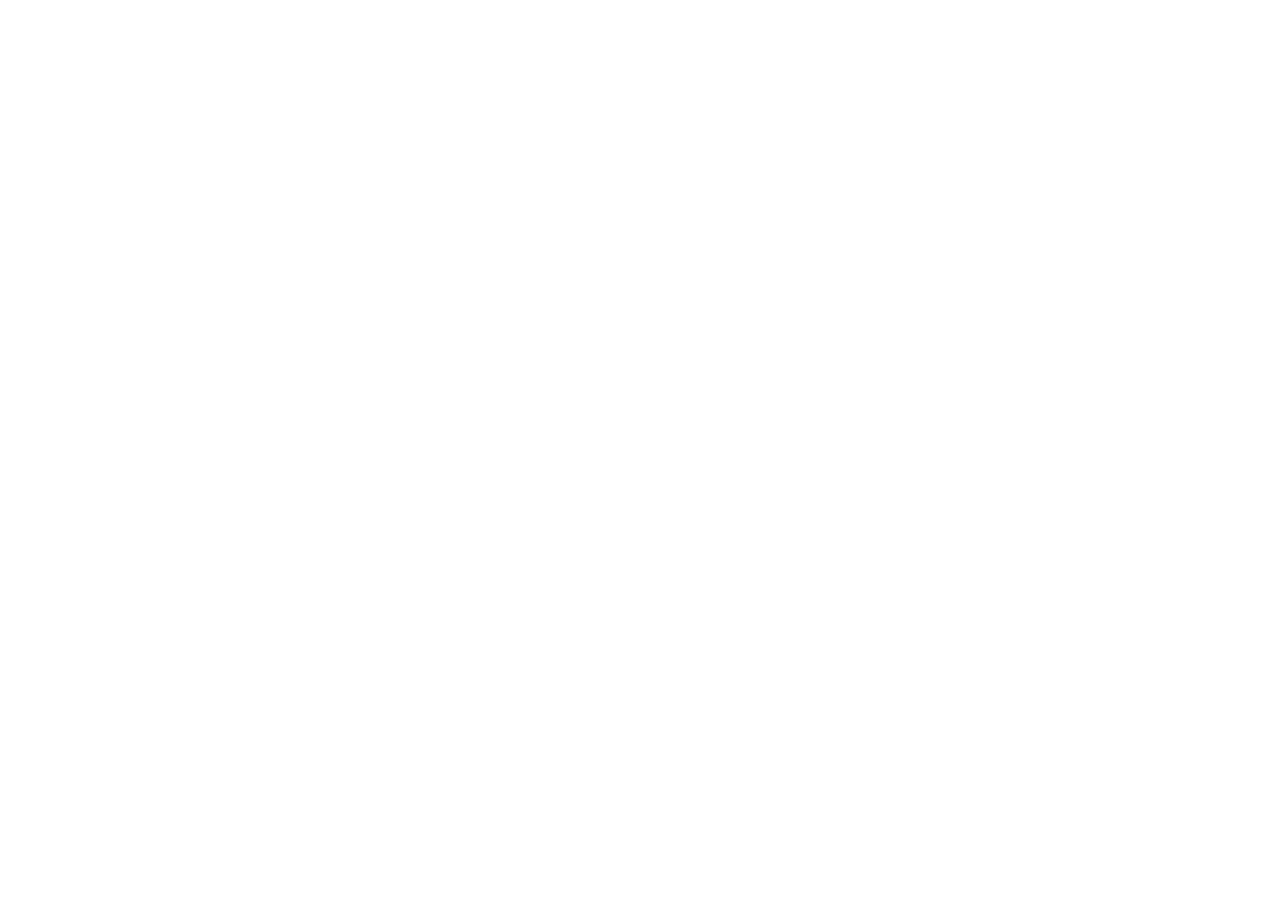
==== BioPage.html @ 434a3714 "Changed title in BioPage" ====
<!DOCTYPE html>
<html lang="en">
<head>
    <meta charset="UTF-8">
    <meta http-equiv="X-UA-Compatible" content="IE=edge">
    <meta name="viewport" content="width=device-width, initial-scale=1.0">
    <title>Bio Page</title>
</head>
<body>
    
</body>
</html>
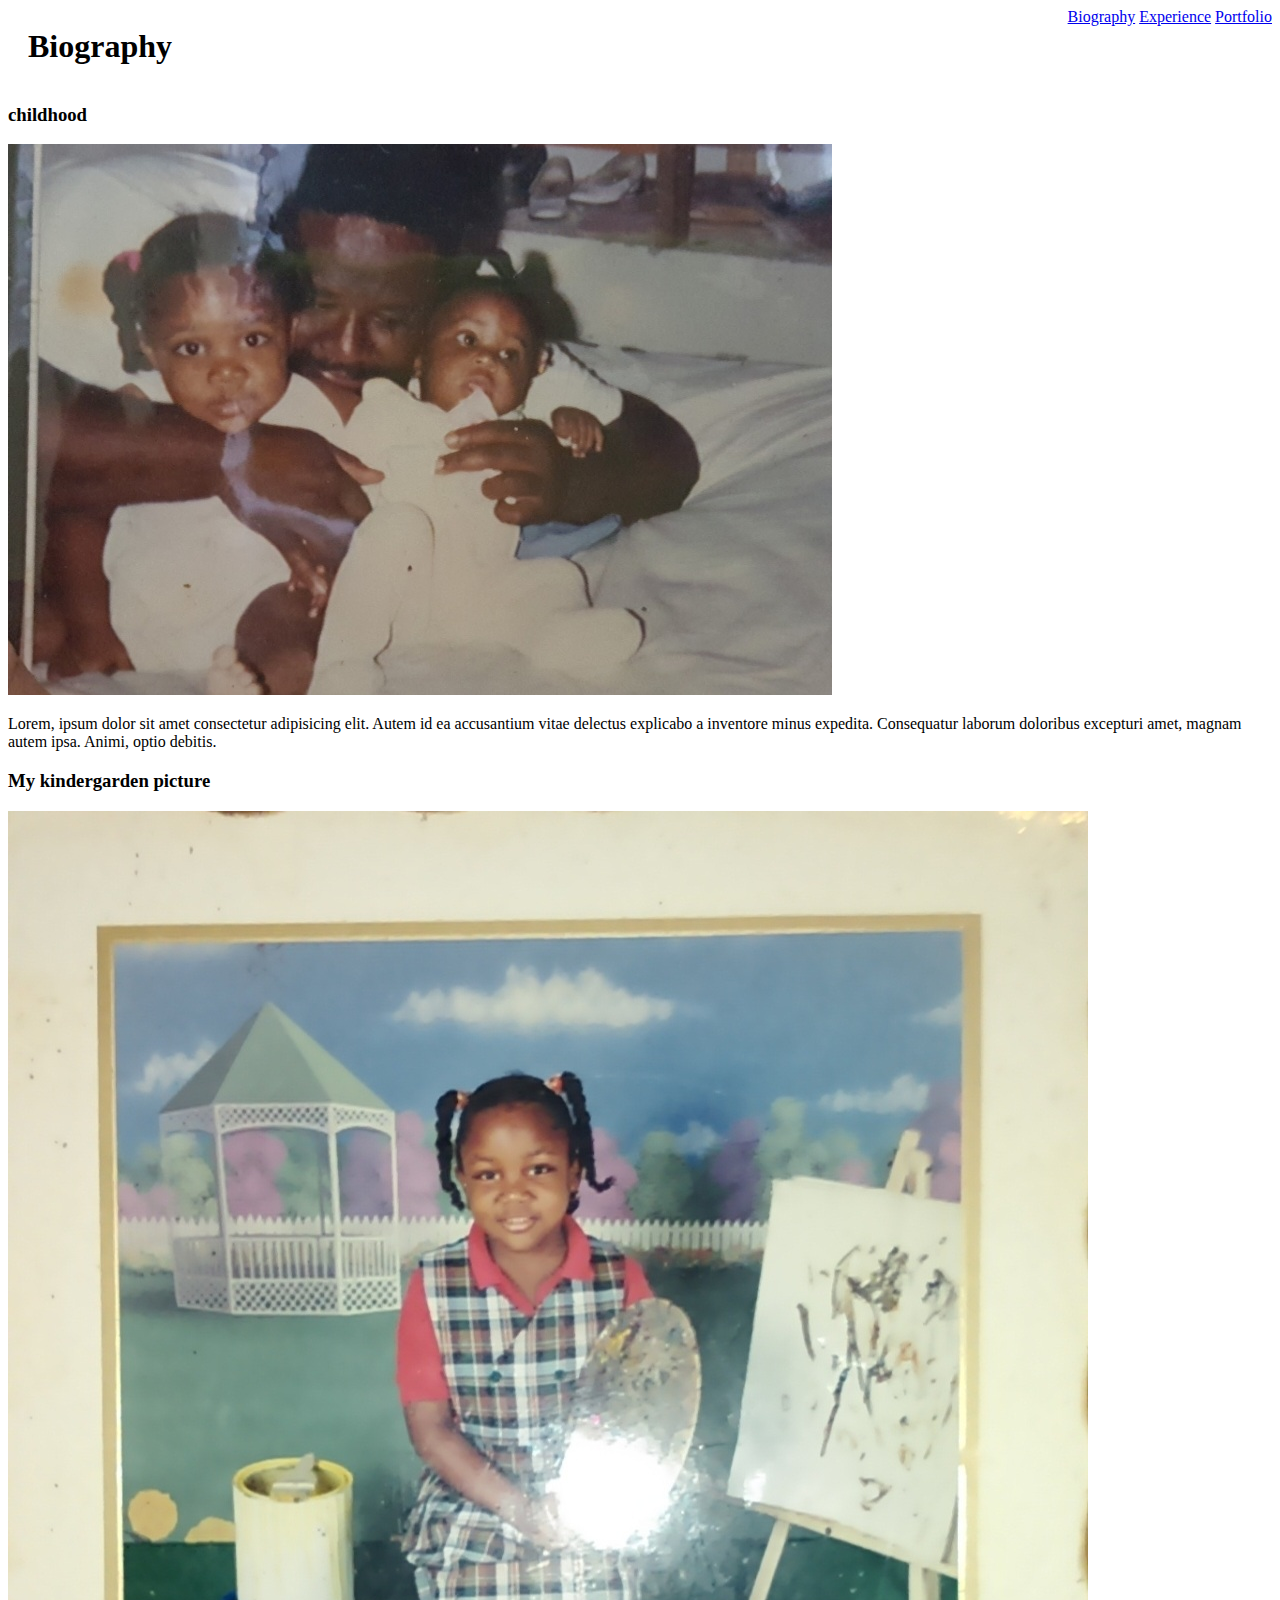
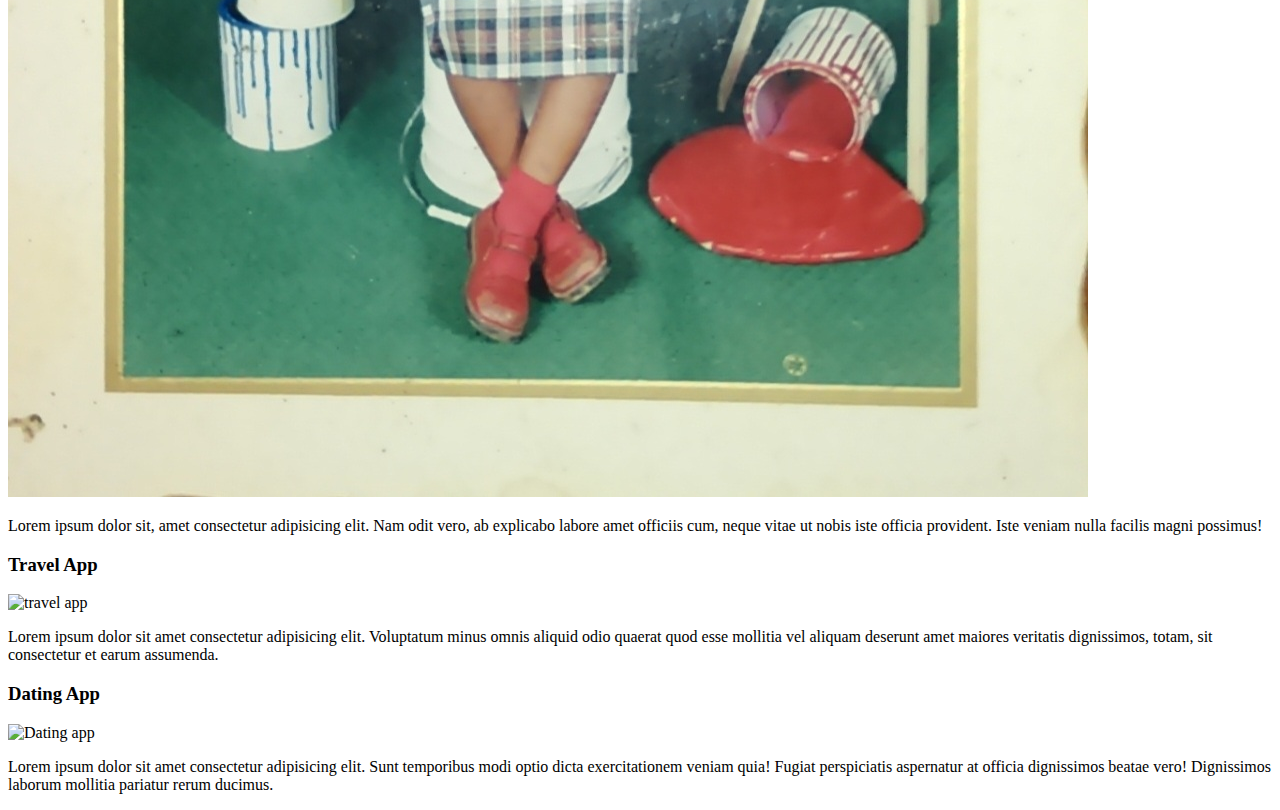
==== commit 34da8e20: "added pictures to bio page" ====
--- a/BioPage.html
+++ b/BioPage.html
@@ -5,8 +5,39 @@
     <meta http-equiv="X-UA-Compatible" content="IE=edge">
     <meta name="viewport" content="width=device-width, initial-scale=1.0">
     <title>Bio Page</title>
+    <link rel="stylesheet" href="style.css"/>
 </head>
 <body>
-    
+    <header class="encabezado">
+        <h1>Biography</h1>
+        <nav>
+          <a href="BioPage.html">Biography</a>
+          <a href="ExperiencePage.html">Experience</a>
+          <a href="PortfolioPage.html">Portfolio</a>
+        
+        </nav>
+     </header>
+      <main>
+        <div class="bio imagenes">
+            <h3>childhood</h3>
+            <img src="Screenshot_20221011-123751_Photos.jpg" alt="childhood">
+            <p> Lorem, ipsum dolor sit amet consectetur adipisicing elit. Autem id ea accusantium vitae delectus explicabo a inventore minus expedita. Consequatur laborum doloribus excepturi amet, magnam autem ipsa. Animi, optio debitis.</p>
+        </div>
+        <div class="bio imagenes">
+            <h3>My kindergarden picture</h3>
+            <img src="Screenshot_20221010_124944.jpg" alt="My kindergarden picture">
+            <p> Lorem ipsum dolor sit, amet consectetur adipisicing elit. Nam odit vero, ab explicabo labore amet officiis cum, neque vitae ut nobis iste officia provident. Iste veniam nulla facilis magni possimus!</p>
+        </div>
+        <div class="bio imagenes">
+            <h3>Travel App</h3>
+            <img src="" alt="travel app">
+            <p> Lorem ipsum dolor sit amet consectetur adipisicing elit. Voluptatum minus omnis aliquid odio quaerat quod esse mollitia vel aliquam deserunt amet maiores veritatis dignissimos, totam, sit consectetur et earum assumenda.</p>
+        </div>
+        <div class="bio imagenes">
+            <h3>Dating App</h3>
+            <img src="" alt="Dating app">
+            <p> Lorem ipsum dolor sit amet consectetur adipisicing elit. Sunt temporibus modi optio dicta exercitationem veniam quia! Fugiat perspiciatis aspernatur at officia dignissimos beatae vero! Dignissimos laborum mollitia pariatur rerum ducimus.</p>
+        </div>
+      </main>
 </body>
 </html>--- a/style.css
+++ b/style.css
@@ -0,0 +1,66 @@
+ h1{ 
+    margin: 20px;
+    /* font-family: 'Lucida Sans', 'Lucida Sans Regular', 'Lucida Grande', 'Lucida Sans Unicode', Geneva, Verdana, sans-serif; */
+    /* border: 5px solid black; */
+    /* margin: 100px; */
+    /* display: flex; */
+    /* text-align: center; */
+    
+ } 
+/* body{ */
+     /* background-image:url("https://blogapi.uber.com/wp-content/uploads/2018/06/PR_X-lugares-para-pasear-en-Puerto-Rico-y-disfrutar-de-unas-hermosas-vistas.jpg");   */
+     /* background-repeat: no-repeat; */
+    /* background-size: cover; */
+    /* height: 100vh; */
+/* } */
+header{
+    display: flex;
+    flex-direction: row;
+    justify-content: space-between;
+    /* font-family: 'Segoe UI', Tahoma, Geneva, Verdana, sans-serif; */
+}
+nav{
+    /* font-family: 'Lucida Sans', 'Lucida Sans Regular', 'Lucida Grande', 'Lucida Sans Unicode', Geneva, Verdana, sans-serif; */
+    color: black;
+    justify-content: space-between;
+    text-decoration: none;
+    align-items: flex-end;
+}
+.Proyectos{
+    display: flex;
+    flex-wrap: wrap;
+    flex-direction: row;
+    background-color: antiquewhite;
+    justify-content: center;
+    height: 250px;
+}
+.proyect-cards{
+    border: 2px solid black;
+    border-radius: 15px;
+    padding: 20px;
+    margin: 20px;
+    width: 200px;
+}
+.proyect-cards img{
+    width: 200px;
+    height: 200px;
+}
+.container{
+    height: 100vh;
+    display: grid;
+    grid-template-columns: 400px auto;
+    grid grid-template-rows: 100px auto;
+    grid-template-areas::after:
+    "header header"
+    "aside main"
+}
+
+header{
+grid-area: header;
+}
+aside{
+grid-area: aside;
+}
+main{
+grid-area: main;
+}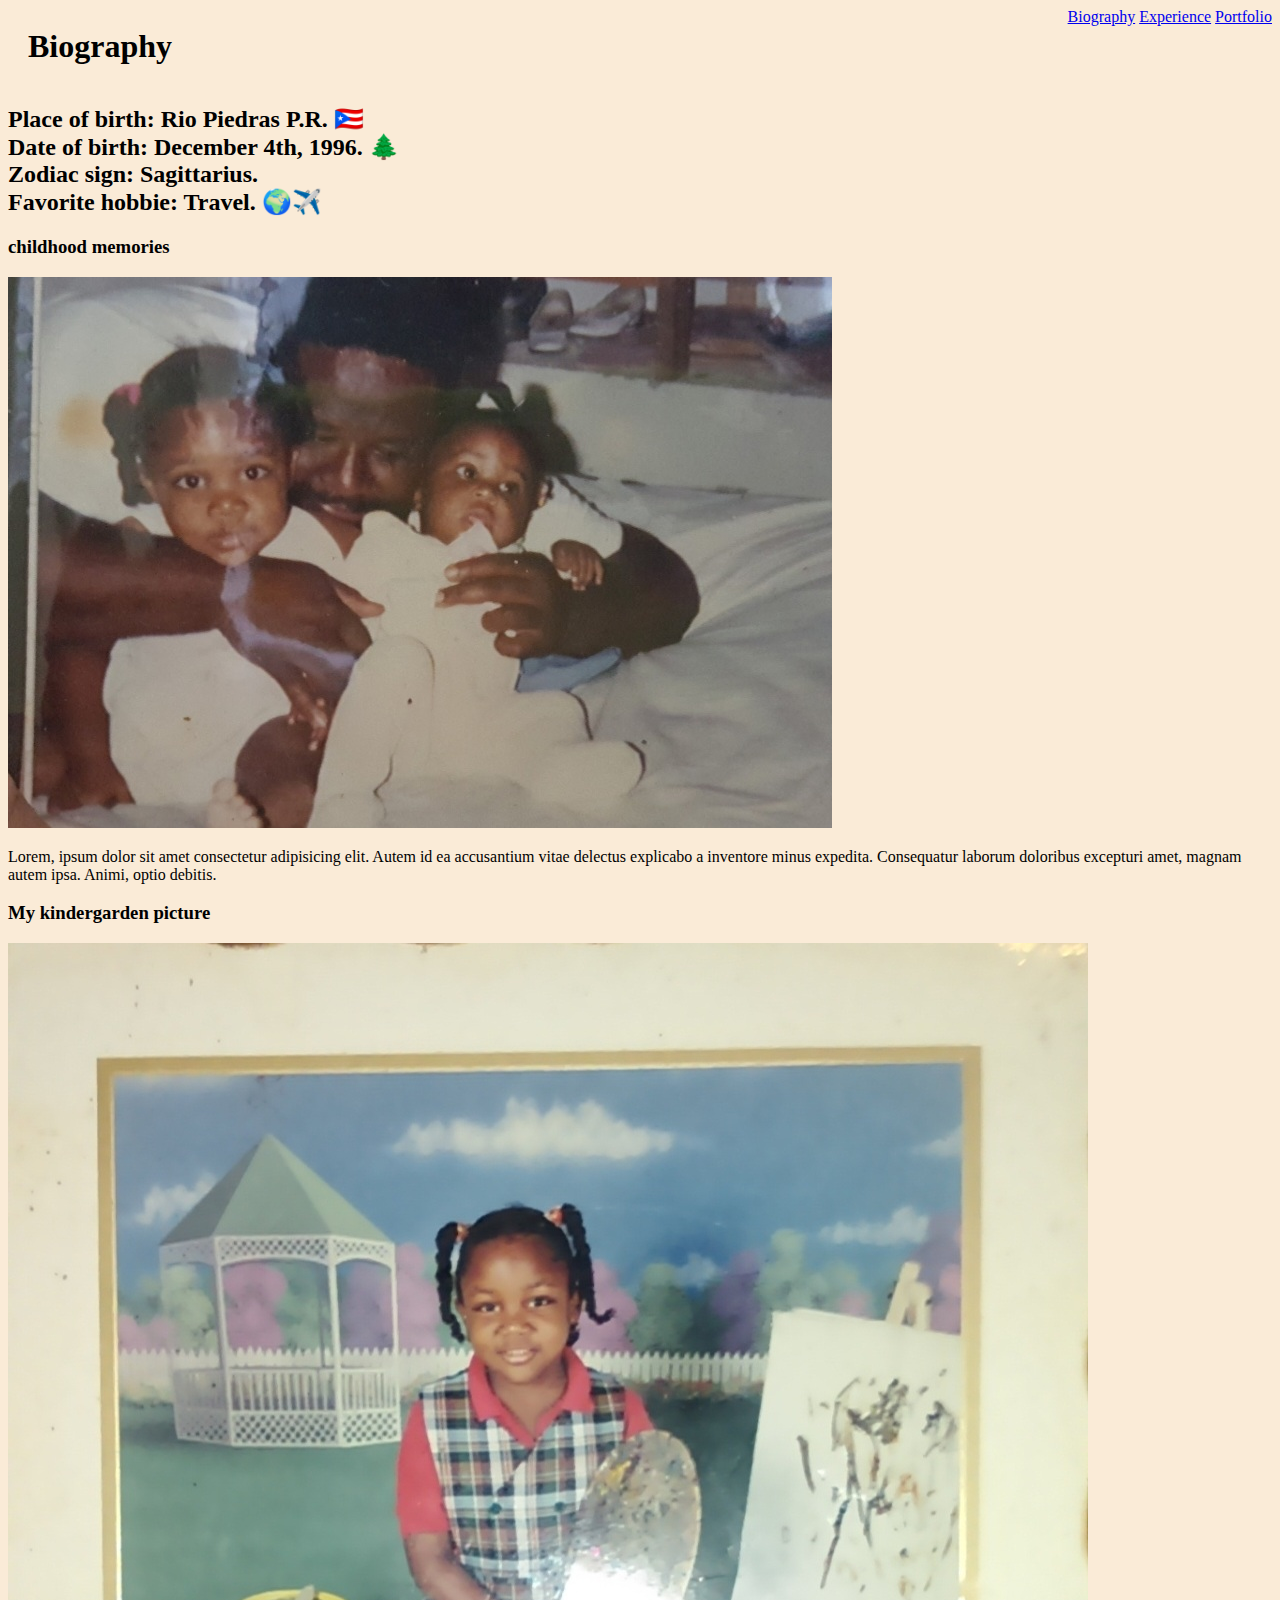
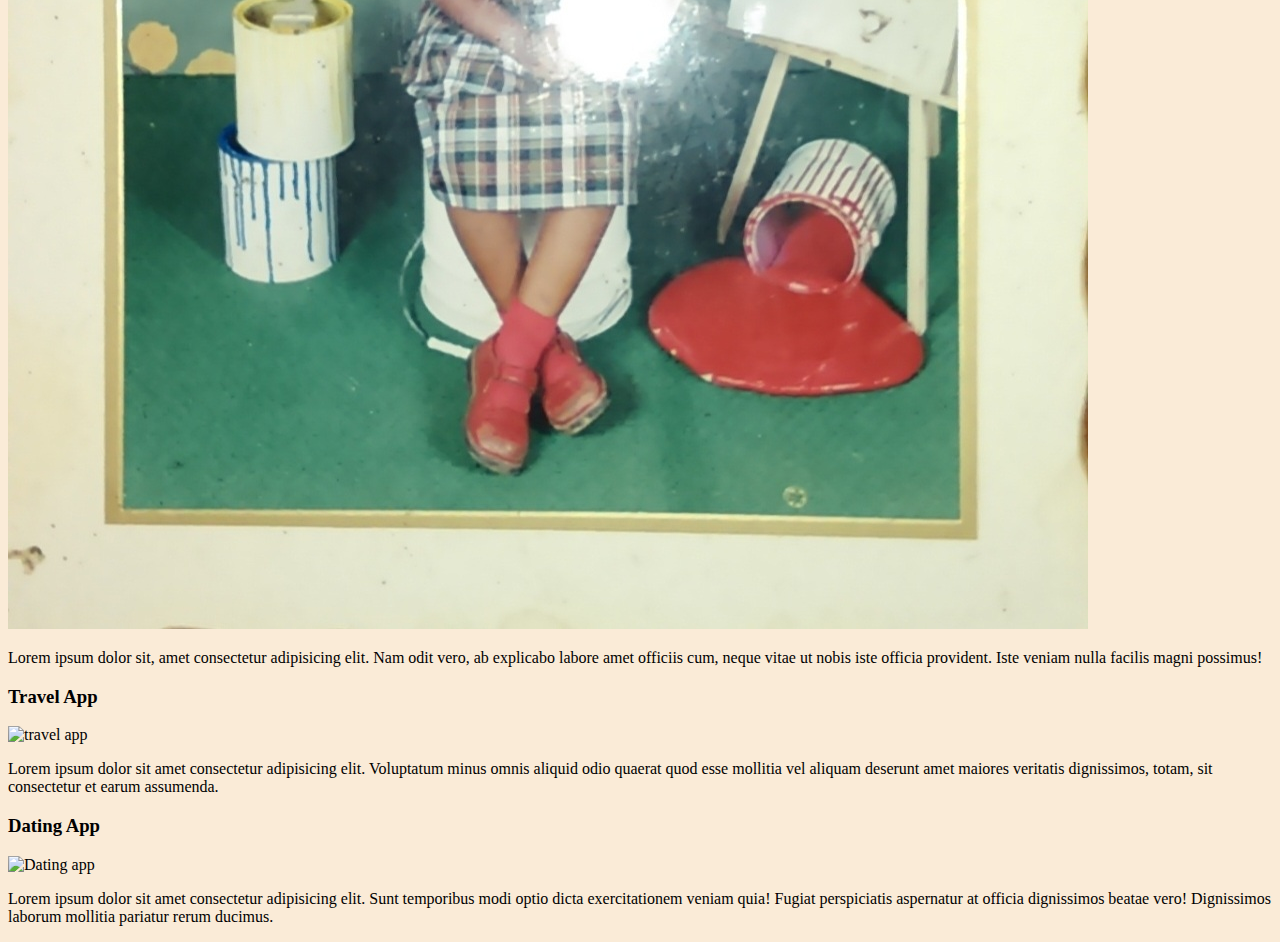
==== commit 2a7bc77b: "almost done with biopage" ====
--- a/BioPage.html
+++ b/BioPage.html
@@ -7,7 +7,7 @@
     <title>Bio Page</title>
     <link rel="stylesheet" href="style.css"/>
 </head>
-<body>
+<body id="cuerpo">
     <header class="encabezado">
         <h1>Biography</h1>
         <nav>
@@ -18,22 +18,27 @@
         </nav>
      </header>
       <main>
-        <div class="bio imagenes">
-            <h3>childhood</h3>
-            <img src="Screenshot_20221011-123751_Photos.jpg" alt="childhood">
+        <p><h2>Place of birth: Rio Piedras P.R. 🇵🇷<br>
+            Date of birth: December 4th, 1996. 🌲<br>
+            Zodiac sign: Sagittarius. <br>
+            Favorite hobbie: Travel. 🌍✈️<br>
+        </h2></p>
+        <div class="bio-imagenes">
+            <h3>childhood memories</h3>
+            <img src="Screenshot_20221011-123751_Photos.jpg" alt="childhood memories">
             <p> Lorem, ipsum dolor sit amet consectetur adipisicing elit. Autem id ea accusantium vitae delectus explicabo a inventore minus expedita. Consequatur laborum doloribus excepturi amet, magnam autem ipsa. Animi, optio debitis.</p>
         </div>
-        <div class="bio imagenes">
+        <div class="bio-imagenes">
             <h3>My kindergarden picture</h3>
             <img src="Screenshot_20221010_124944.jpg" alt="My kindergarden picture">
             <p> Lorem ipsum dolor sit, amet consectetur adipisicing elit. Nam odit vero, ab explicabo labore amet officiis cum, neque vitae ut nobis iste officia provident. Iste veniam nulla facilis magni possimus!</p>
         </div>
-        <div class="bio imagenes">
+        <div class="bio-imagenes">
             <h3>Travel App</h3>
             <img src="" alt="travel app">
             <p> Lorem ipsum dolor sit amet consectetur adipisicing elit. Voluptatum minus omnis aliquid odio quaerat quod esse mollitia vel aliquam deserunt amet maiores veritatis dignissimos, totam, sit consectetur et earum assumenda.</p>
         </div>
-        <div class="bio imagenes">
+        <div class="bio-imagenes">
             <h3>Dating App</h3>
             <img src="" alt="Dating app">
             <p> Lorem ipsum dolor sit amet consectetur adipisicing elit. Sunt temporibus modi optio dicta exercitationem veniam quia! Fugiat perspiciatis aspernatur at officia dignissimos beatae vero! Dignissimos laborum mollitia pariatur rerum ducimus.</p>
--- a/style.css
+++ b/style.css
@@ -63,4 +63,11 @@
 }
 main{
 grid-area: main;
+}
+
+.bio imagenes{
+
+}
+#cuerpo{
+    background-color: antiquewhite;
 }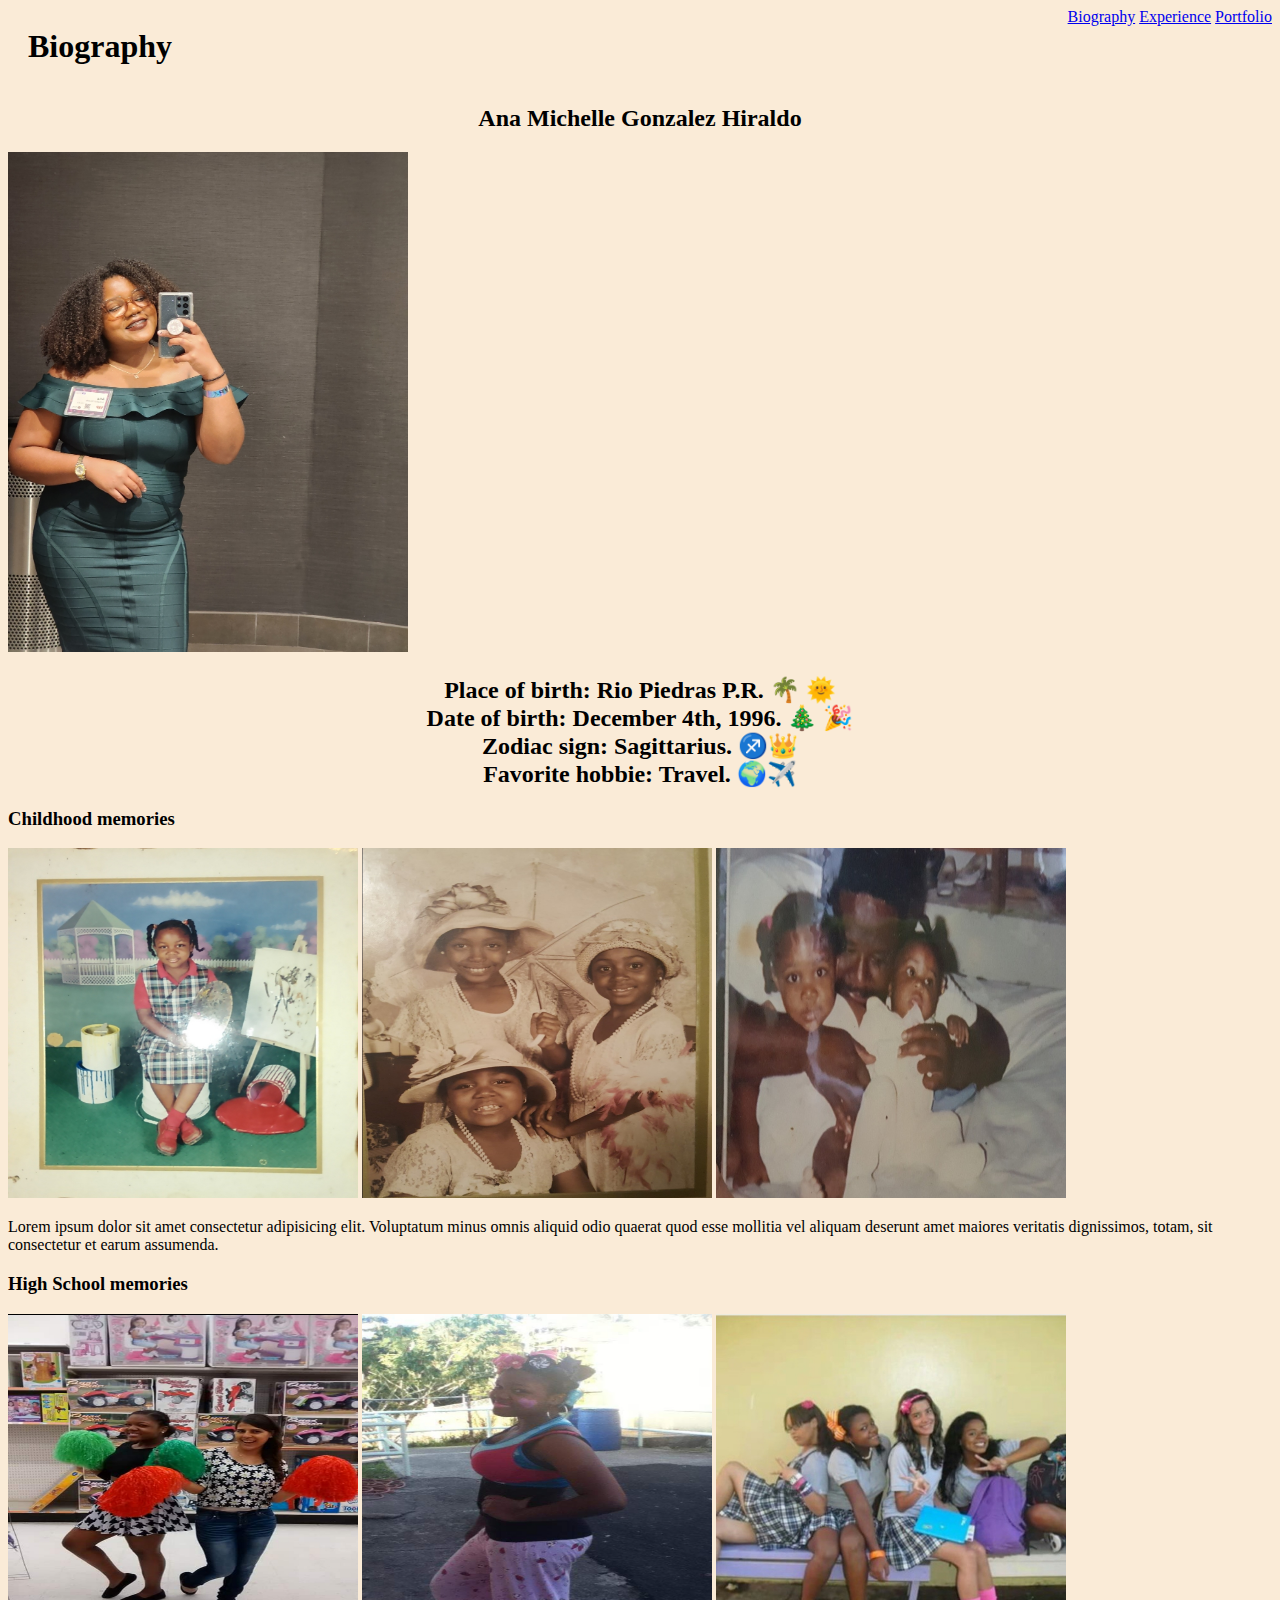
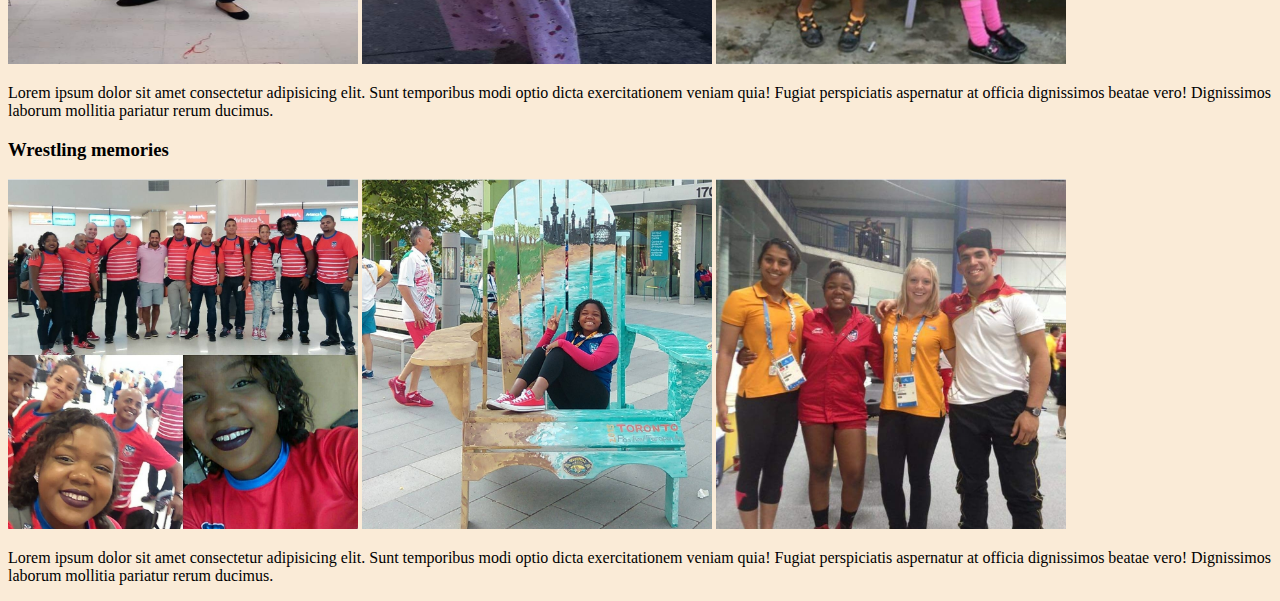
==== commit cf3c31ba: "almost done" ====
--- a/BioPage.html
+++ b/BioPage.html
@@ -18,29 +18,46 @@
         </nav>
      </header>
       <main>
-        <p><h2>Place of birth: Rio Piedras P.R. 🇵🇷<br>
-            Date of birth: December 4th, 1996. 🌲<br>
-            Zodiac sign: Sagittarius. <br>
+        <h2>Ana Michelle Gonzalez Hiraldo</h2>
+        <!-- <p><h2>Place of birth: Rio Piedras P.R. 🇵🇷<br> -->
+            <!-- Date of birth: December 4th, 1996. 🌲<br> -->
+            <!-- Zodiac sign: Sagittarius. <br> -->
+            <!-- Favorite hobbie: Travel. 🌍✈️<br> -->
+        <!-- </h2></p> -->
+        <div class="fotos">
+           
+            <img src="Screenshot_20221009_090448.jpg" alt="childhood">
+            <!-- <img src="Screenshot_20221010_124944.jpg" alt="My kindergarden picture"> -->
+        </div>
+        <p><h2>Place of birth: Rio Piedras P.R. 🌴 🌞 <br>
+            Date of birth: December 4th, 1996. 🎄 🎉 <br>
+            Zodiac sign: Sagittarius. ♐️👑<br>
             Favorite hobbie: Travel. 🌍✈️<br>
         </h2></p>
+        <!-- <div class="bio-imagenes"> -->
+            <!-- <h3>My kindergarden picture</h3> -->
+            <!-- <img src="Screenshot_20221010_124944.jpg" alt="My kindergarden picture"> -->
+            <!-- <p> Lorem ipsum dolor sit, amet consectetur adipisicing elit. Nam odit vero, ab explicabo labore amet officiis cum, neque vitae ut nobis iste officia provident. Iste veniam nulla facilis magni possimus!</p> -->
+        <!-- </div> -->
         <div class="bio-imagenes">
-            <h3>childhood memories</h3>
-            <img src="Screenshot_20221011-123751_Photos.jpg" alt="childhood memories">
-            <p> Lorem, ipsum dolor sit amet consectetur adipisicing elit. Autem id ea accusantium vitae delectus explicabo a inventore minus expedita. Consequatur laborum doloribus excepturi amet, magnam autem ipsa. Animi, optio debitis.</p>
-        </div>
-        <div class="bio-imagenes">
-            <h3>My kindergarden picture</h3>
+            <h3>Childhood memories</h3>
             <img src="Screenshot_20221010_124944.jpg" alt="My kindergarden picture">
-            <p> Lorem ipsum dolor sit, amet consectetur adipisicing elit. Nam odit vero, ab explicabo labore amet officiis cum, neque vitae ut nobis iste officia provident. Iste veniam nulla facilis magni possimus!</p>
-        </div>
-        <div class="bio-imagenes">
-            <h3>Travel App</h3>
-            <img src="" alt="travel app">
+            <img src="Screenshot_20221002-132257_Photos.jpg" alt="My kindergarden picture">
+            <img src="Screenshot_20221011-123751_Photos.jpg" alt="My kindergarden picture">
             <p> Lorem ipsum dolor sit amet consectetur adipisicing elit. Voluptatum minus omnis aliquid odio quaerat quod esse mollitia vel aliquam deserunt amet maiores veritatis dignissimos, totam, sit consectetur et earum assumenda.</p>
         </div>
         <div class="bio-imagenes">
-            <h3>Dating App</h3>
-            <img src="" alt="Dating app">
+            <h3>High School memories</h3>
+            <img src="Screenshot_20221012_162726.jpg" alt="high school">
+            <img src="Screenshot_20221012_162945.jpg" alt="high school">
+            <img src="Screenshot_20221013_152653.jpg" alt="high school">
+            <p> Lorem ipsum dolor sit amet consectetur adipisicing elit. Sunt temporibus modi optio dicta exercitationem veniam quia! Fugiat perspiciatis aspernatur at officia dignissimos beatae vero! Dignissimos laborum mollitia pariatur rerum ducimus.</p>
+        </div>
+        <div class="bio-imagenes">
+            <h3>Wrestling memories</h3>
+            <img src="Screenshot_20221013_152636.jpg" alt="wrestling">
+            <img src="Screenshot_20221013_152611.jpg" alt="wrestling">
+            <img src="Screenshot_20221013_152521.jpg" alt="wrestling">
             <p> Lorem ipsum dolor sit amet consectetur adipisicing elit. Sunt temporibus modi optio dicta exercitationem veniam quia! Fugiat perspiciatis aspernatur at officia dignissimos beatae vero! Dignissimos laborum mollitia pariatur rerum ducimus.</p>
         </div>
       </main>
--- a/style.css
+++ b/style.css
@@ -65,8 +65,18 @@
 grid-area: main;
 }
 
-.bio imagenes{
-
+.bio-imagenes img{;
+    width: 350px;
+    height: 350px;
+    justify-content: center;
+}
+.fotos img{
+    justify-content: center;
+    width: 400px;
+    height: 500px;
+}
+h2{
+    text-align: center;
 }
 #cuerpo{
     background-color: antiquewhite;
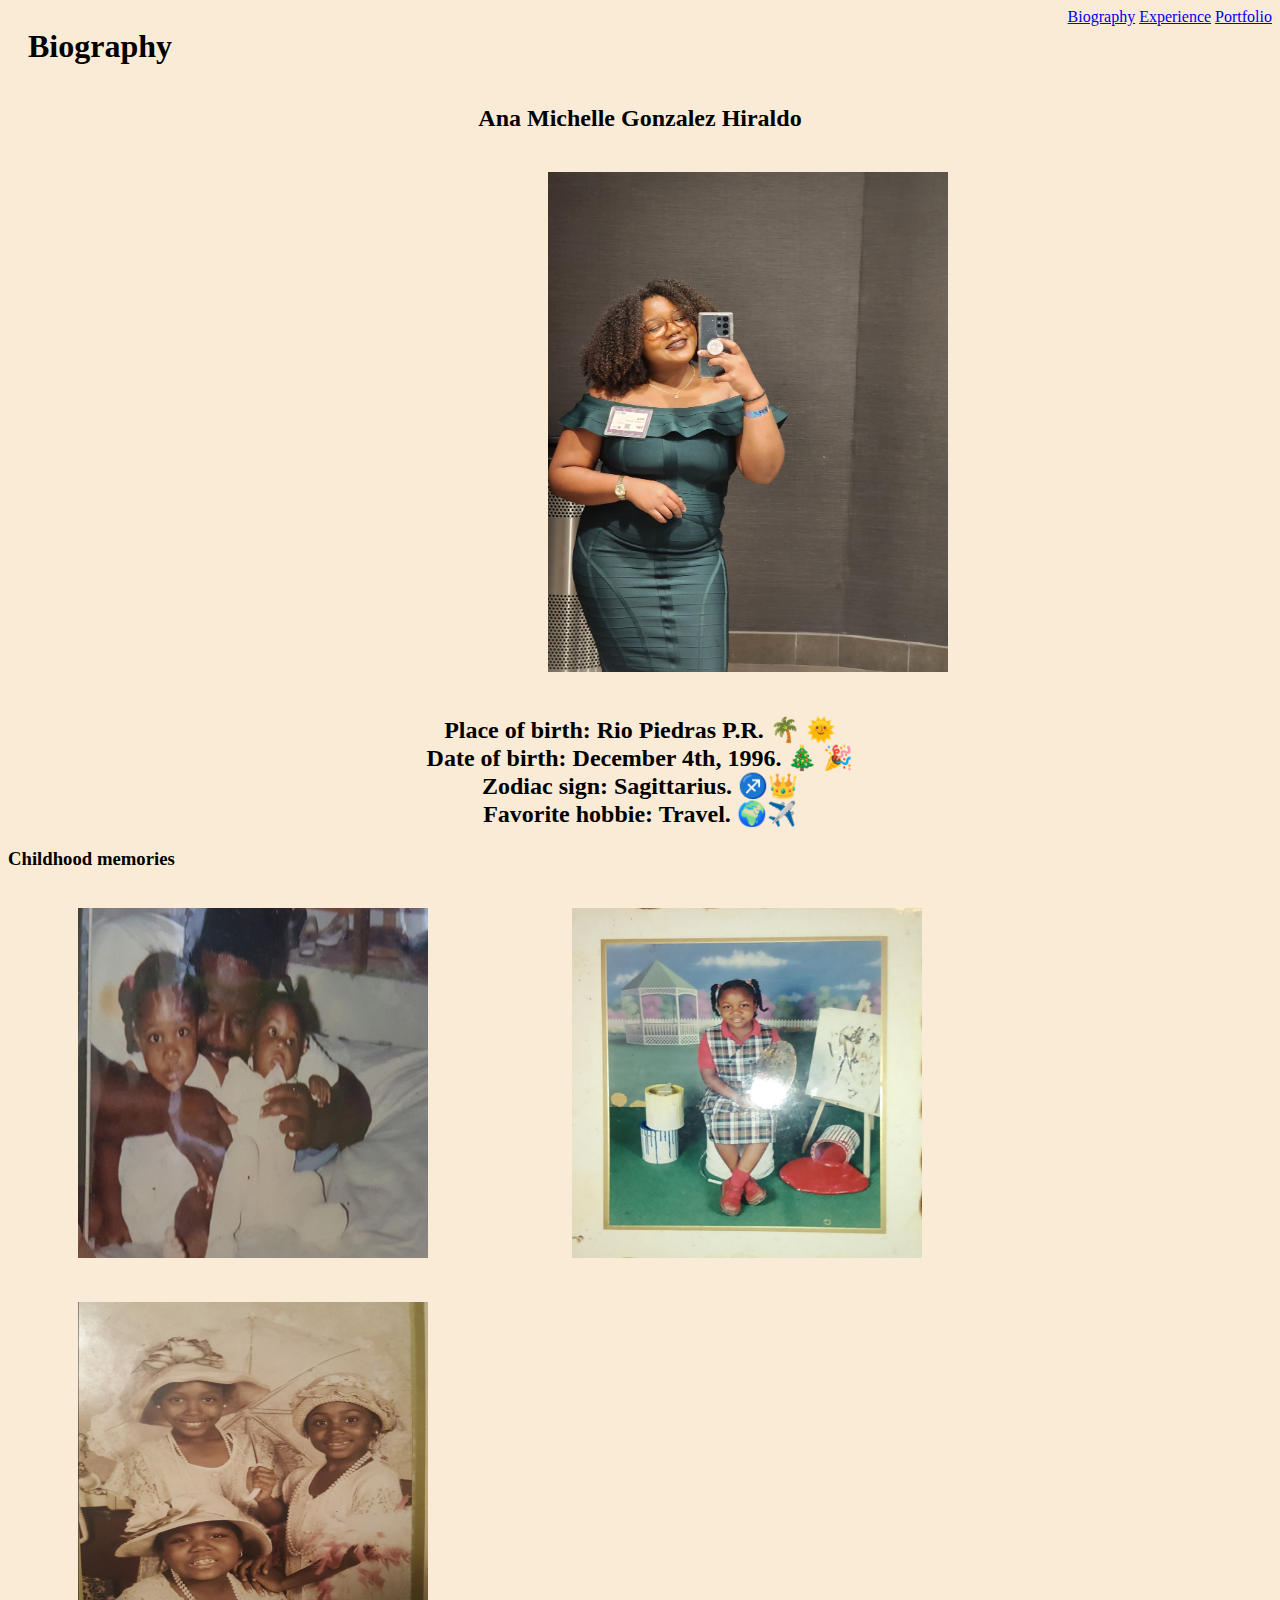
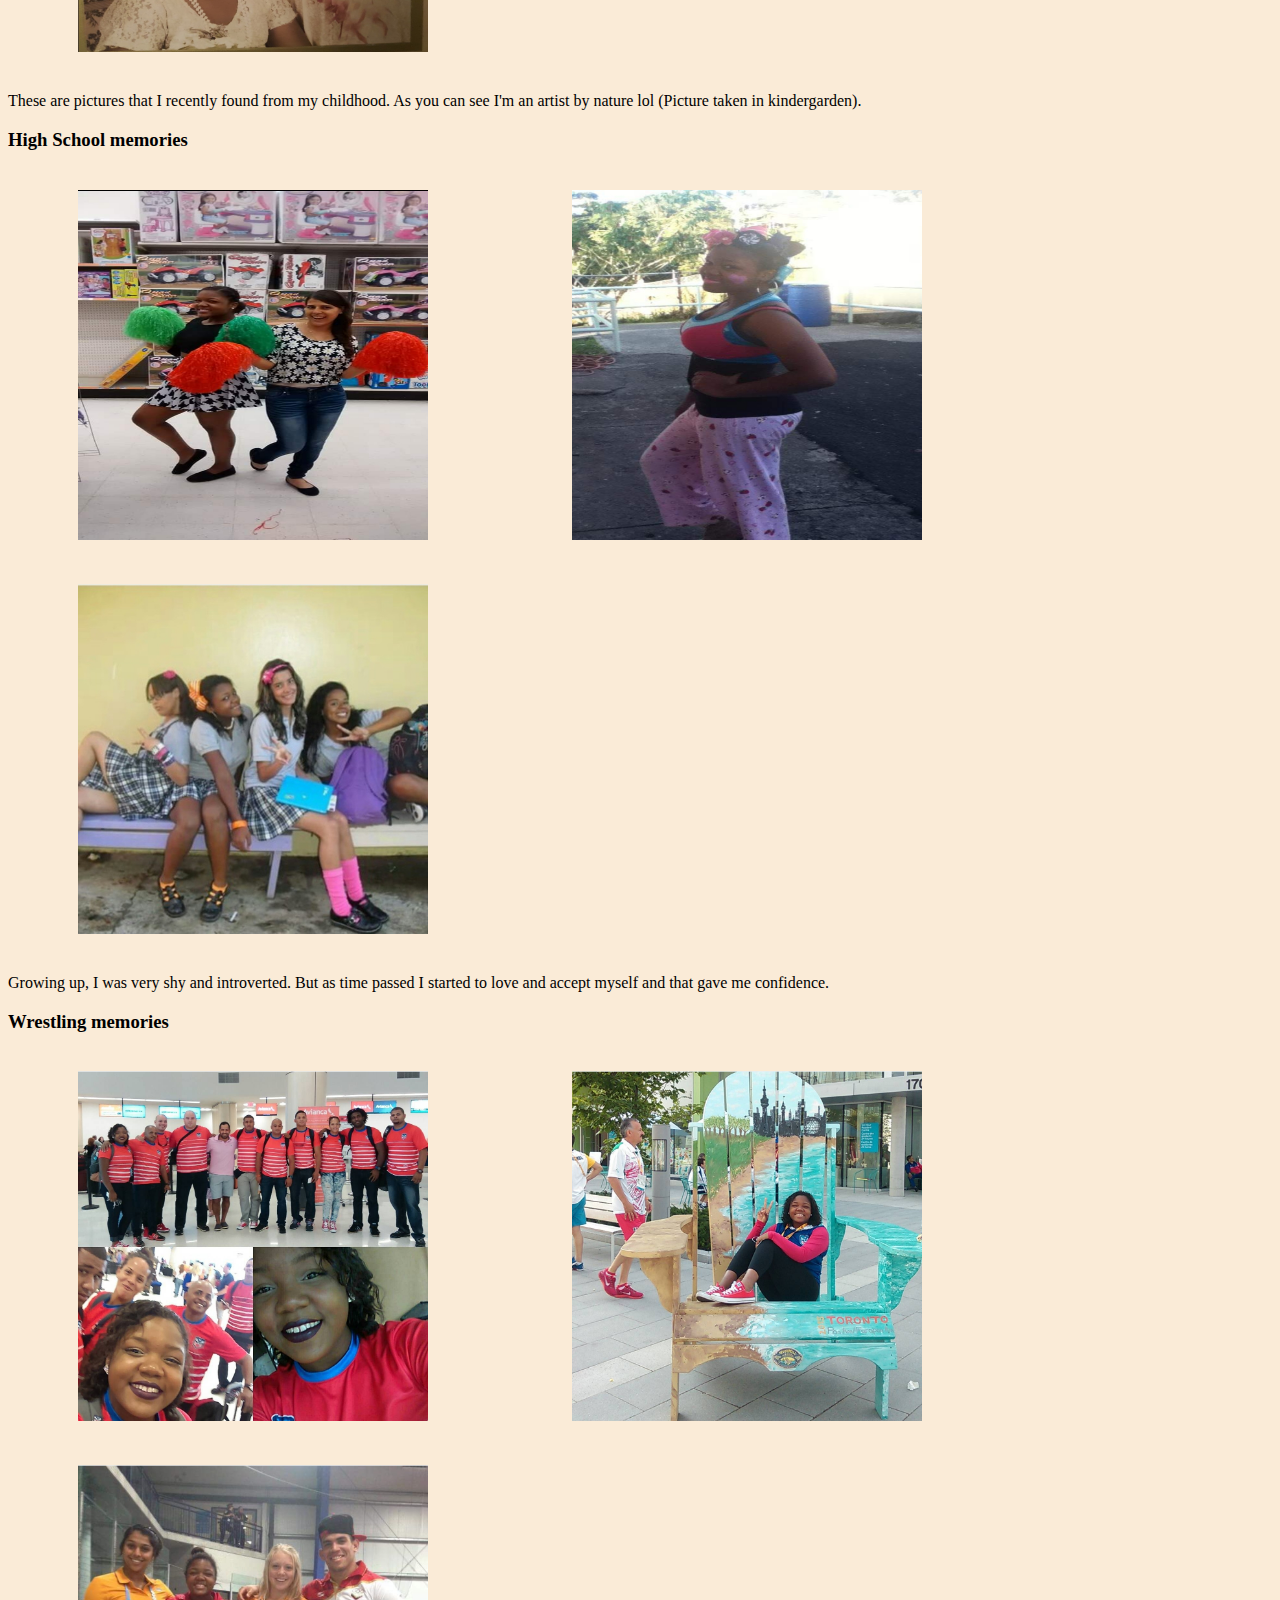
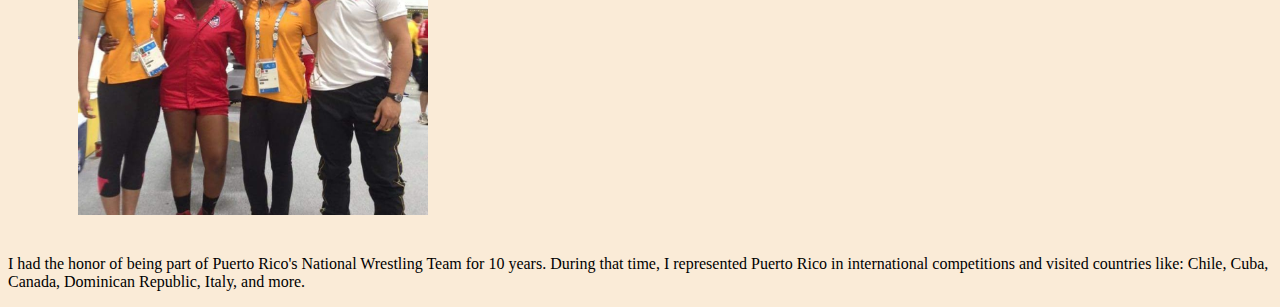
==== commit 7fb89949: "Finished bio page, onto experience page" ====
--- a/BioPage.html
+++ b/BioPage.html
@@ -39,26 +39,28 @@
             <!-- <img src="Screenshot_20221010_124944.jpg" alt="My kindergarden picture"> -->
             <!-- <p> Lorem ipsum dolor sit, amet consectetur adipisicing elit. Nam odit vero, ab explicabo labore amet officiis cum, neque vitae ut nobis iste officia provident. Iste veniam nulla facilis magni possimus!</p> -->
         <!-- </div> -->
-        <div class="bio-imagenes">
+        <div class="bio-imagen">
             <h3>Childhood memories</h3>
+            <img src="Screenshot_20221011-123751_Photos.jpg" alt="My kindergarden picture">
             <img src="Screenshot_20221010_124944.jpg" alt="My kindergarden picture">
             <img src="Screenshot_20221002-132257_Photos.jpg" alt="My kindergarden picture">
-            <img src="Screenshot_20221011-123751_Photos.jpg" alt="My kindergarden picture">
-            <p> Lorem ipsum dolor sit amet consectetur adipisicing elit. Voluptatum minus omnis aliquid odio quaerat quod esse mollitia vel aliquam deserunt amet maiores veritatis dignissimos, totam, sit consectetur et earum assumenda.</p>
+            <p> These are pictures that I recently found from my childhood. As you can see I'm an artist by nature lol (Picture taken in kindergarden).</p>
         </div>
-        <div class="bio-imagenes">
+        <div class="bio-imagen">
             <h3>High School memories</h3>
             <img src="Screenshot_20221012_162726.jpg" alt="high school">
             <img src="Screenshot_20221012_162945.jpg" alt="high school">
             <img src="Screenshot_20221013_152653.jpg" alt="high school">
-            <p> Lorem ipsum dolor sit amet consectetur adipisicing elit. Sunt temporibus modi optio dicta exercitationem veniam quia! Fugiat perspiciatis aspernatur at officia dignissimos beatae vero! Dignissimos laborum mollitia pariatur rerum ducimus.</p>
+            <p>Growing up, I was very shy and introverted. But as time passed I started to love and accept myself and that gave me confidence.</p>
         </div>
-        <div class="bio-imagenes">
+        <div class="bio-imagen">
             <h3>Wrestling memories</h3>
             <img src="Screenshot_20221013_152636.jpg" alt="wrestling">
             <img src="Screenshot_20221013_152611.jpg" alt="wrestling">
             <img src="Screenshot_20221013_152521.jpg" alt="wrestling">
-            <p> Lorem ipsum dolor sit amet consectetur adipisicing elit. Sunt temporibus modi optio dicta exercitationem veniam quia! Fugiat perspiciatis aspernatur at officia dignissimos beatae vero! Dignissimos laborum mollitia pariatur rerum ducimus.</p>
+            <p> I had the honor of being part of Puerto Rico's National Wrestling Team for 10 years. 
+                During that time, I represented Puerto Rico in international competitions and visited countries like: Chile, Cuba, Canada, Dominican Republic, Italy, and more.
+            </p>
         </div>
       </main>
 </body>
--- a/style.css
+++ b/style.css
@@ -65,15 +65,22 @@
 grid-area: main;
 }
 
-.bio-imagenes img{;
+.bio-imagen img{;
     width: 350px;
     height: 350px;
     justify-content: center;
+    padding-left: 50px;
+    padding-right: 50px;
+     margin: 20px;
+    
 }
 .fotos img{
     justify-content: center;
     width: 400px;
     height: 500px;
+    padding-left: 520px;
+    margin: 20px;
+    
 }
 h2{
     text-align: center;
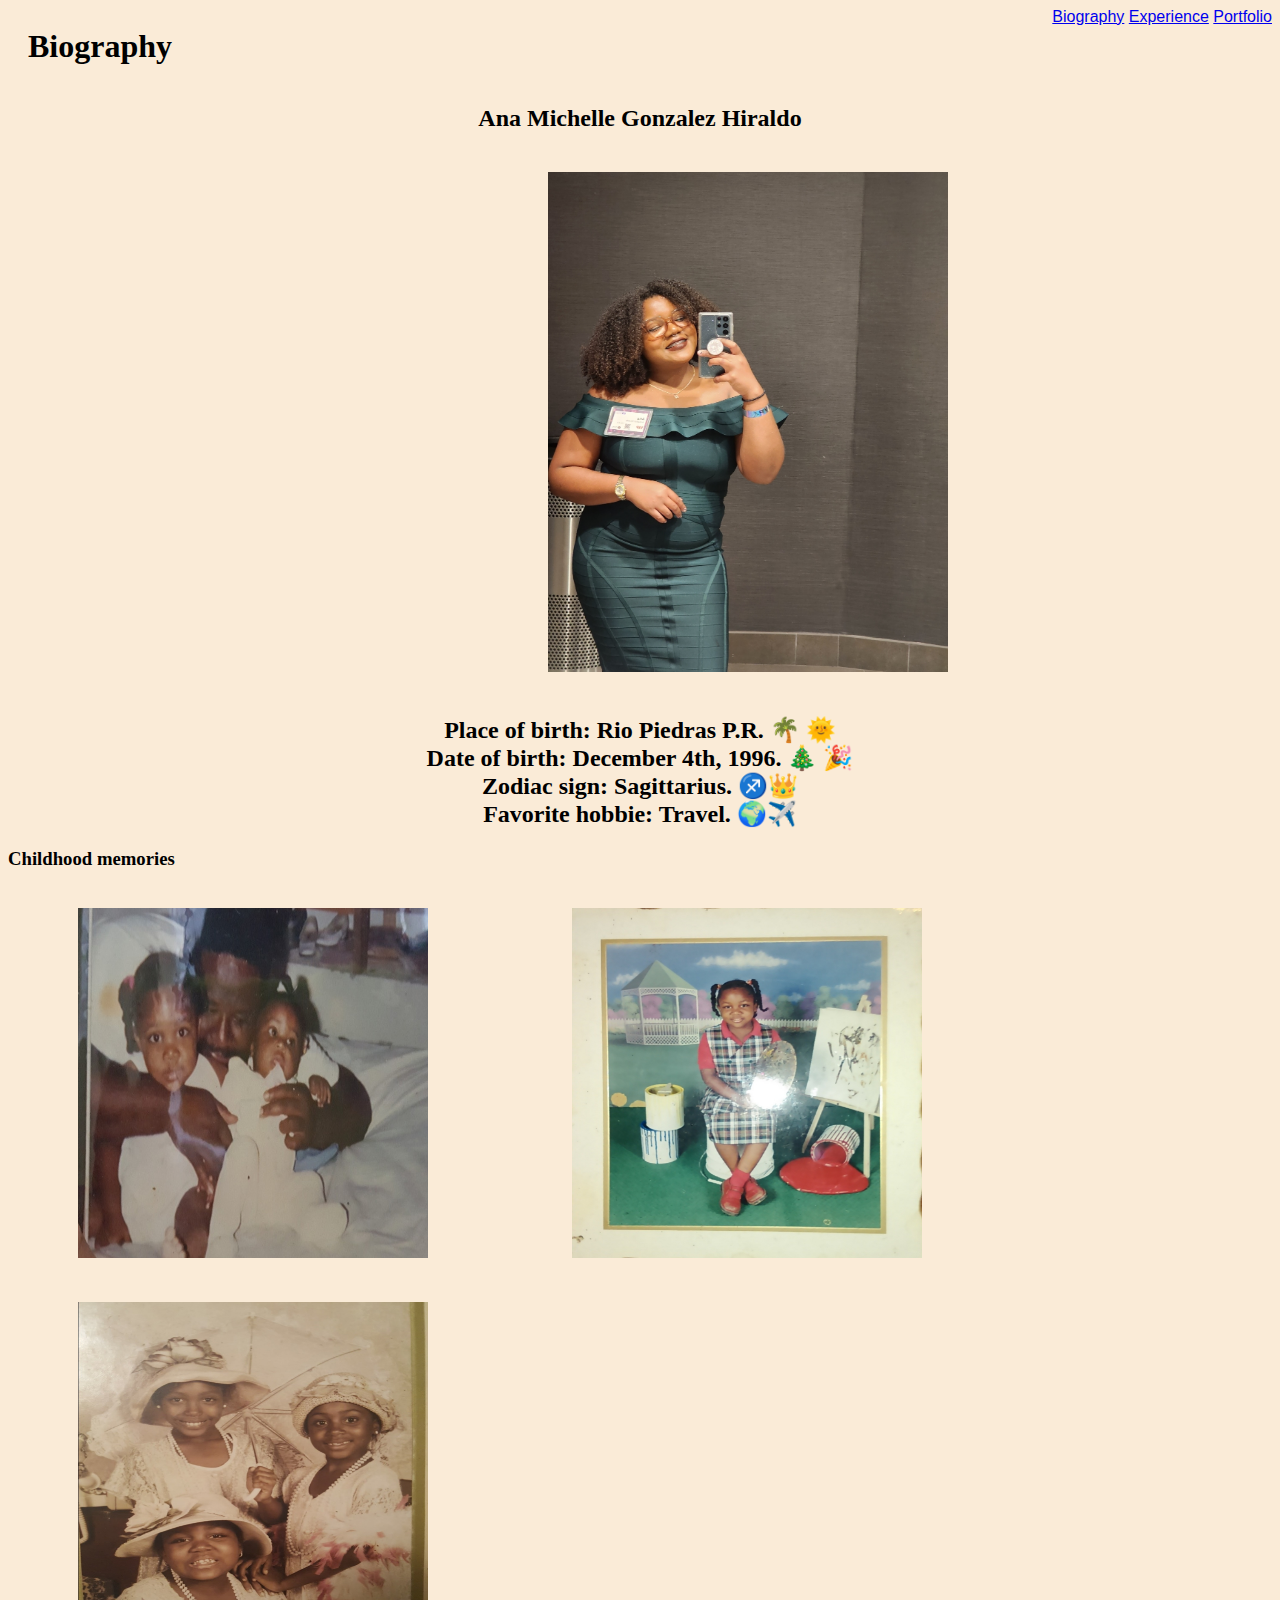
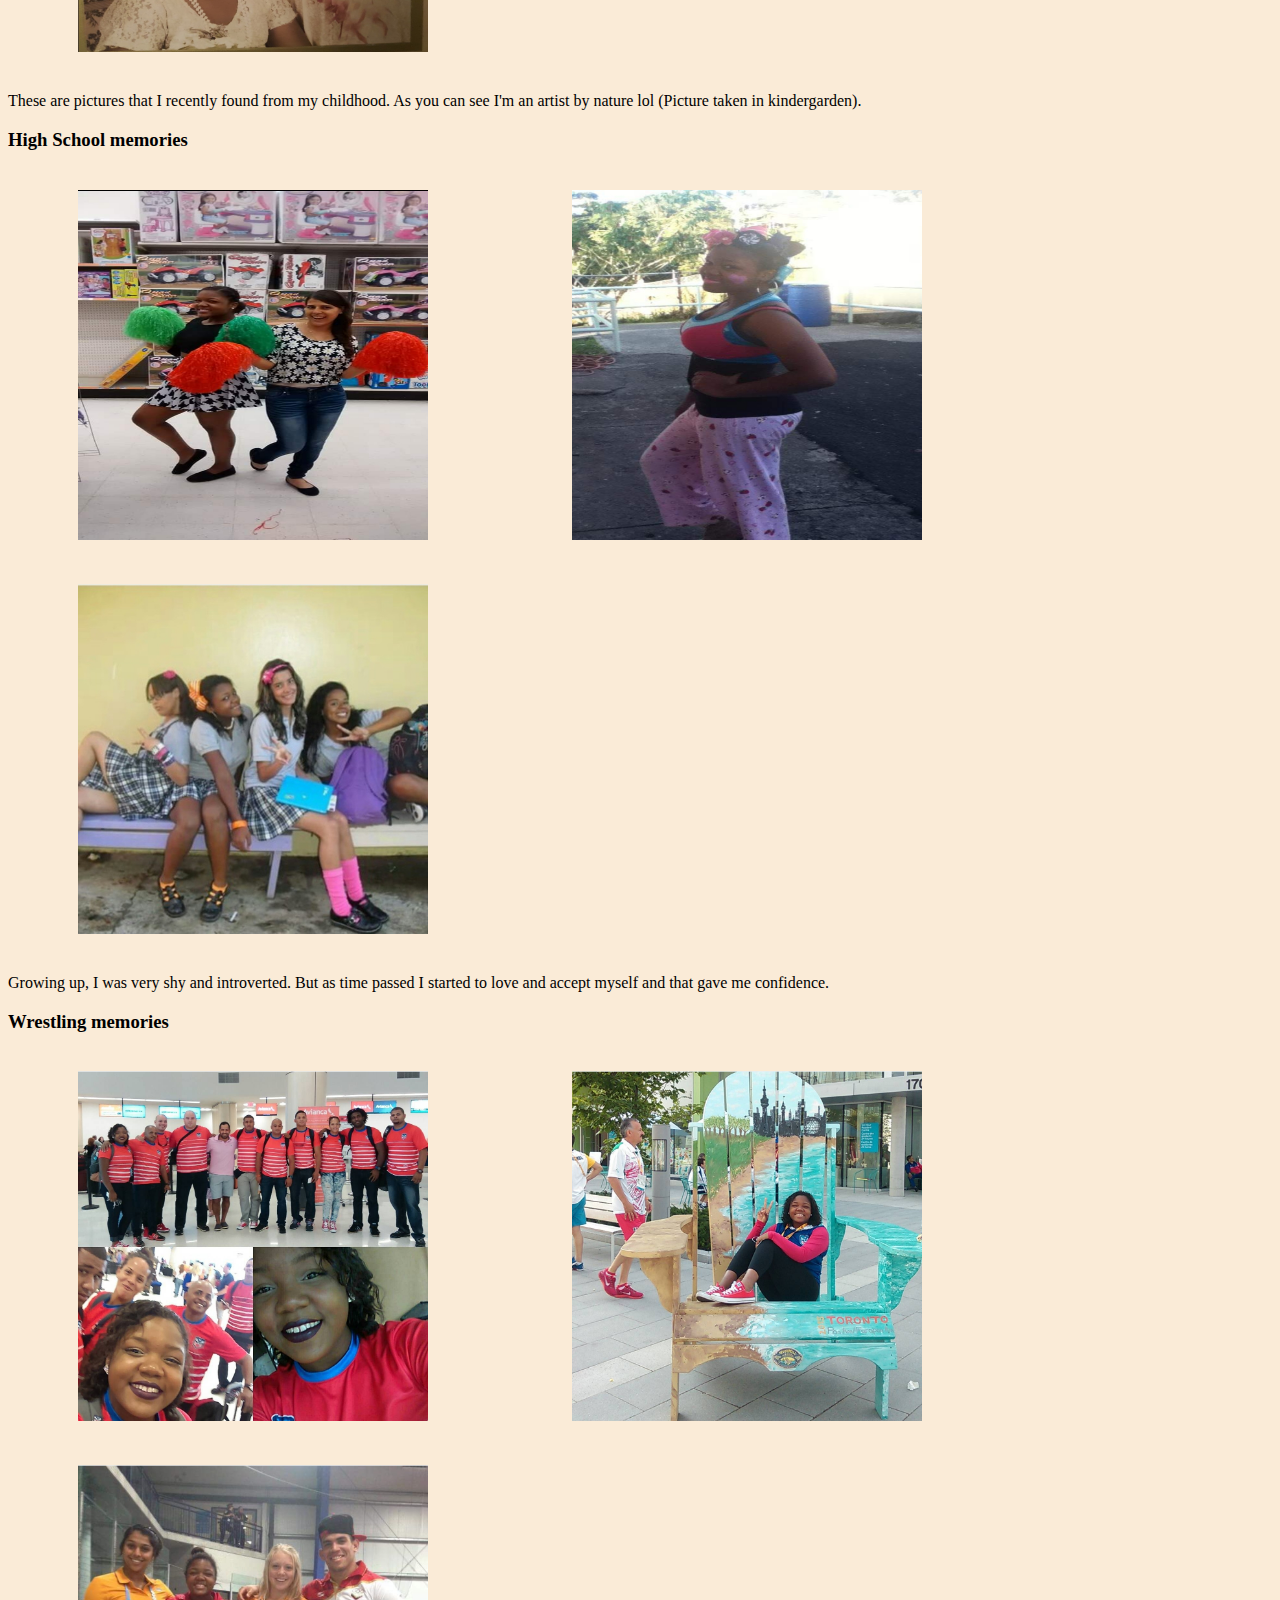
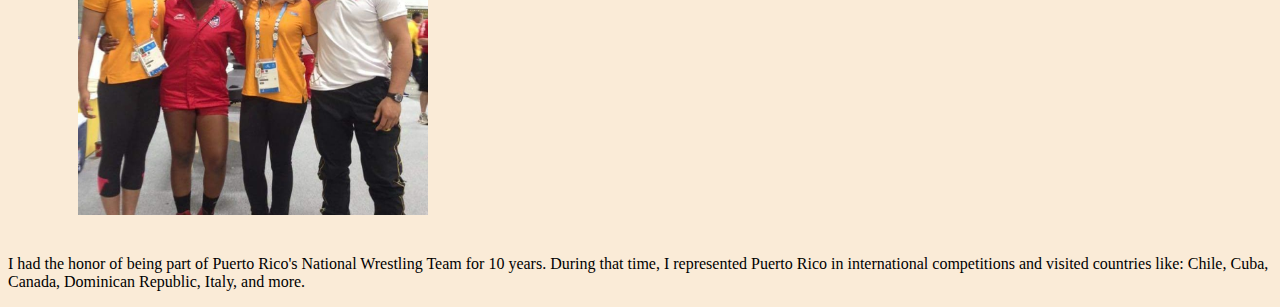
==== commit f55e91ec: "almost done with experience page" ====
--- a/BioPage.html
+++ b/BioPage.html
@@ -17,7 +17,7 @@
         
         </nav>
      </header>
-      <main>
+      <main class="principal">
         <h2>Ana Michelle Gonzalez Hiraldo</h2>
         <!-- <p><h2>Place of birth: Rio Piedras P.R. 🇵🇷<br> -->
             <!-- Date of birth: December 4th, 1996. 🌲<br> -->
--- a/style.css
+++ b/style.css
@@ -20,7 +20,7 @@
     /* font-family: 'Segoe UI', Tahoma, Geneva, Verdana, sans-serif; */
 }
 nav{
-    /* font-family: 'Lucida Sans', 'Lucida Sans Regular', 'Lucida Grande', 'Lucida Sans Unicode', Geneva, Verdana, sans-serif; */
+     font-family: 'Lucida Sans', 'Lucida Sans Regular', 'Lucida Grande', 'Lucida Sans Unicode', Geneva, Verdana, sans-serif; 
     color: black;
     justify-content: space-between;
     text-decoration: none;
@@ -44,15 +44,6 @@
 .proyect-cards img{
     width: 200px;
     height: 200px;
-}
-.container{
-    height: 100vh;
-    display: grid;
-    grid-template-columns: 400px auto;
-    grid grid-template-rows: 100px auto;
-    grid-template-areas::after:
-    "header header"
-    "aside main"
 }
 
 header{
@@ -87,4 +78,4 @@
 }
 #cuerpo{
     background-color: antiquewhite;
-}+}
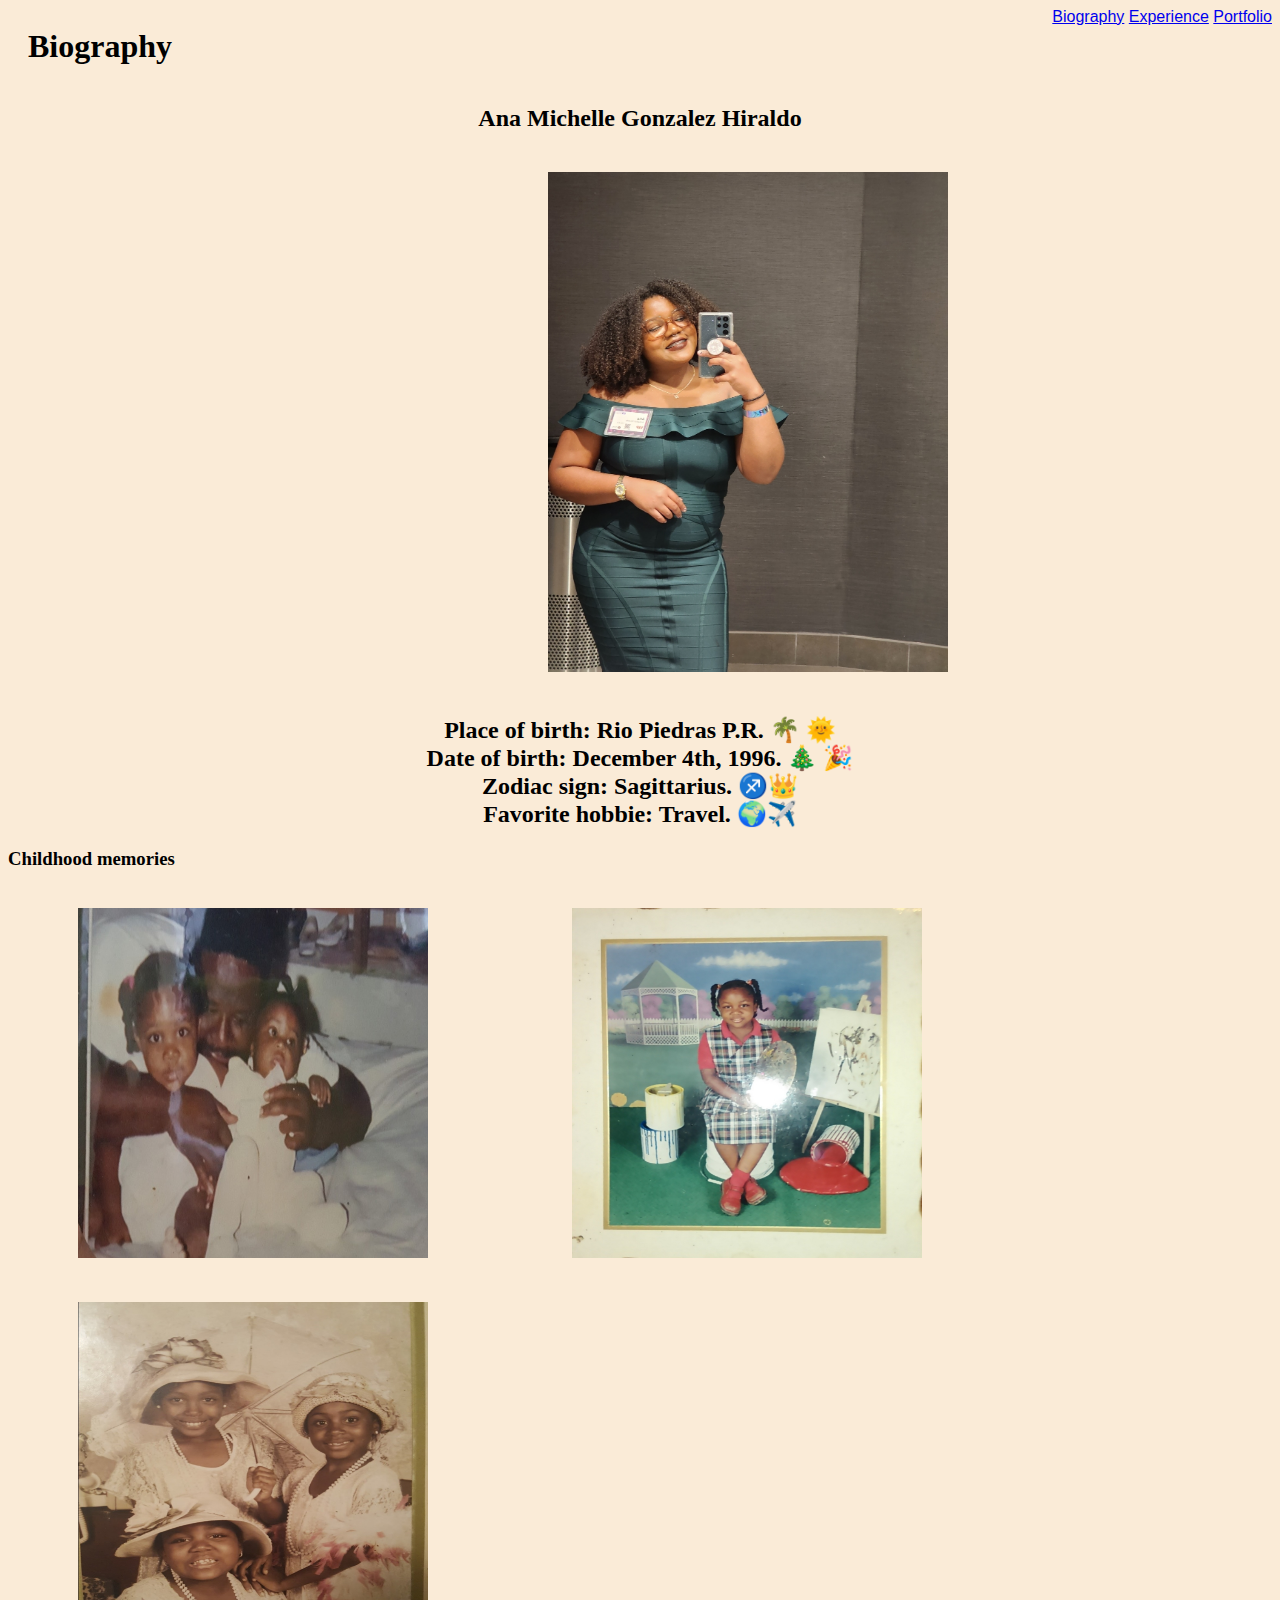
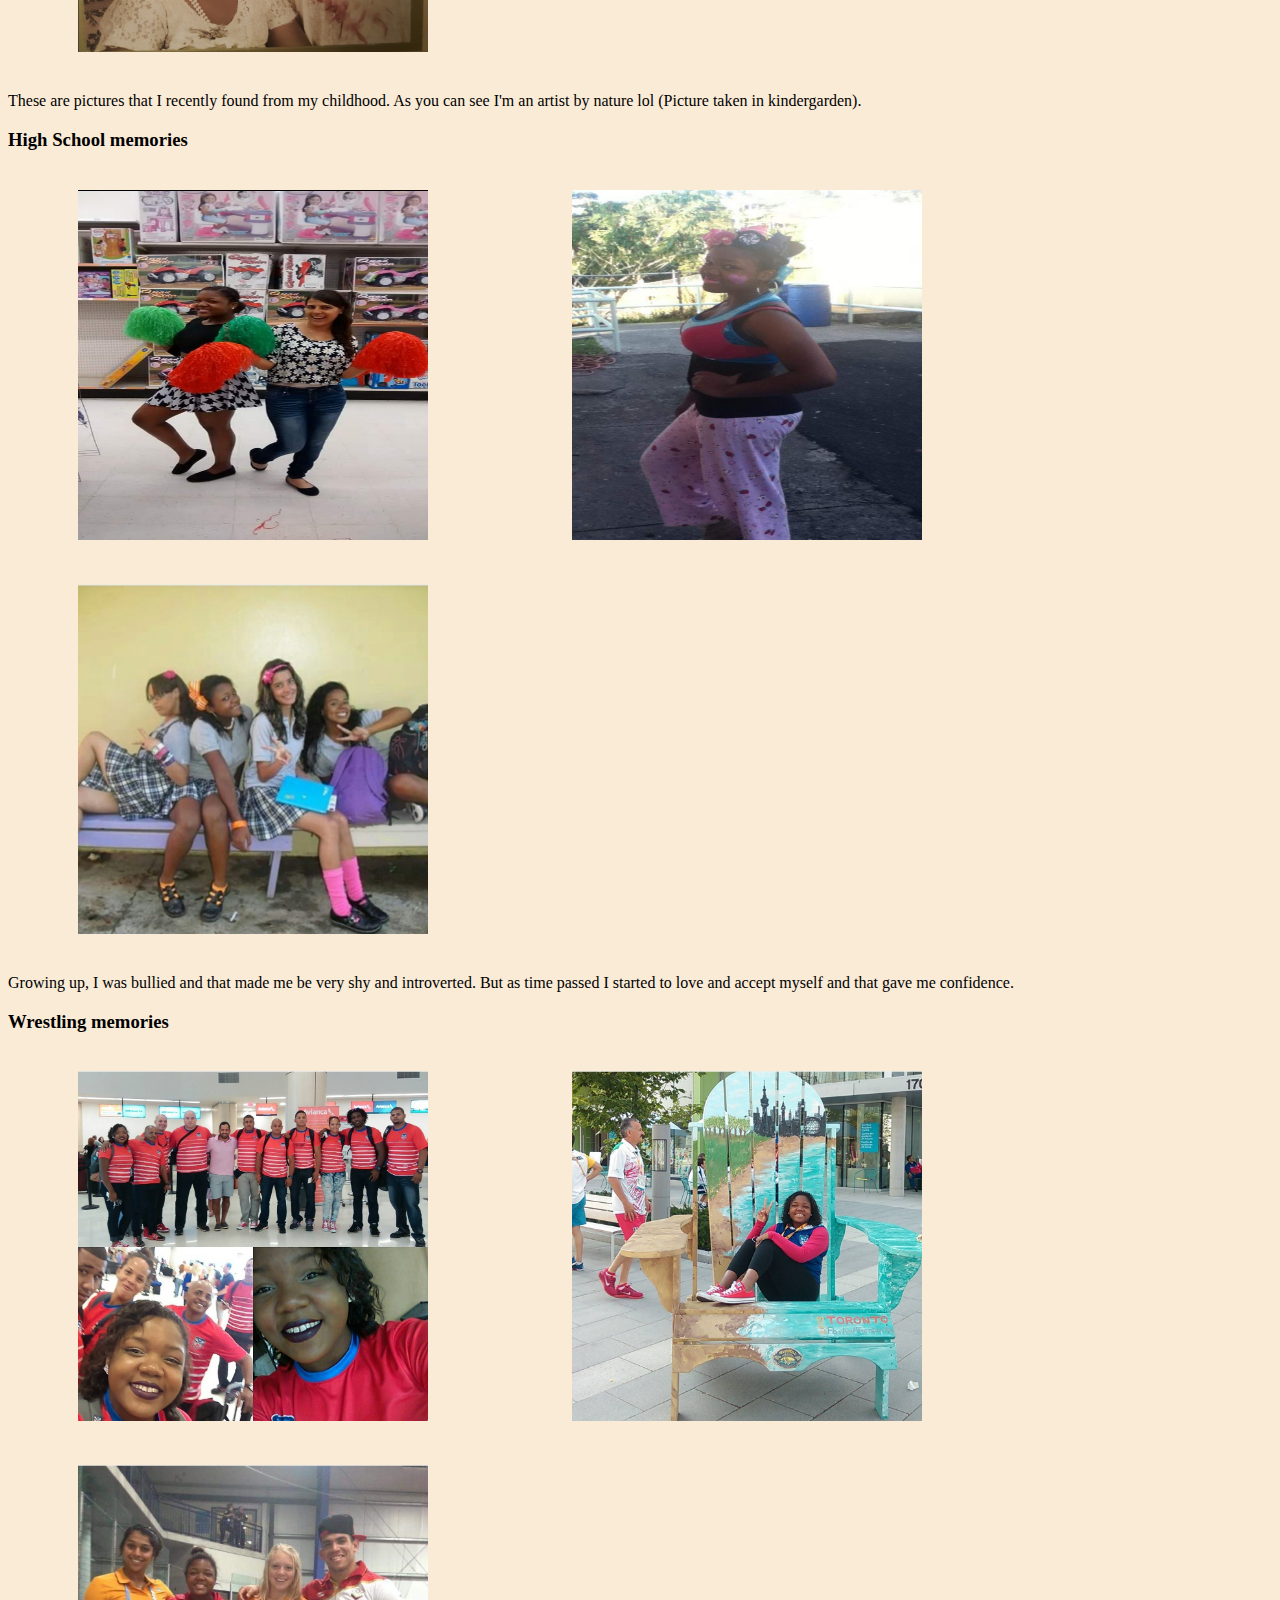
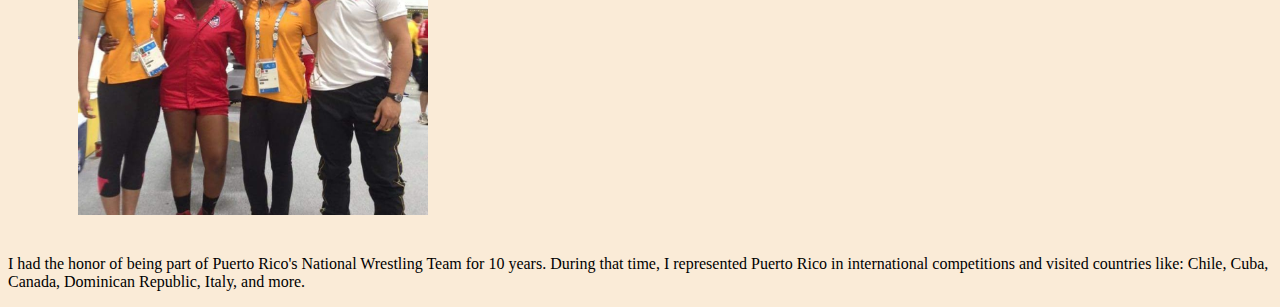
==== commit 611e7551: "finished Experience page, I need to complete media queries" ====
--- a/BioPage.html
+++ b/BioPage.html
@@ -51,7 +51,7 @@
             <img src="Screenshot_20221012_162726.jpg" alt="high school">
             <img src="Screenshot_20221012_162945.jpg" alt="high school">
             <img src="Screenshot_20221013_152653.jpg" alt="high school">
-            <p>Growing up, I was very shy and introverted. But as time passed I started to love and accept myself and that gave me confidence.</p>
+            <p>Growing up, I was bullied and that made me be very shy and introverted. But as time passed I started to love and accept myself and that gave me confidence.</p>
         </div>
         <div class="bio-imagen">
             <h3>Wrestling memories</h3>
